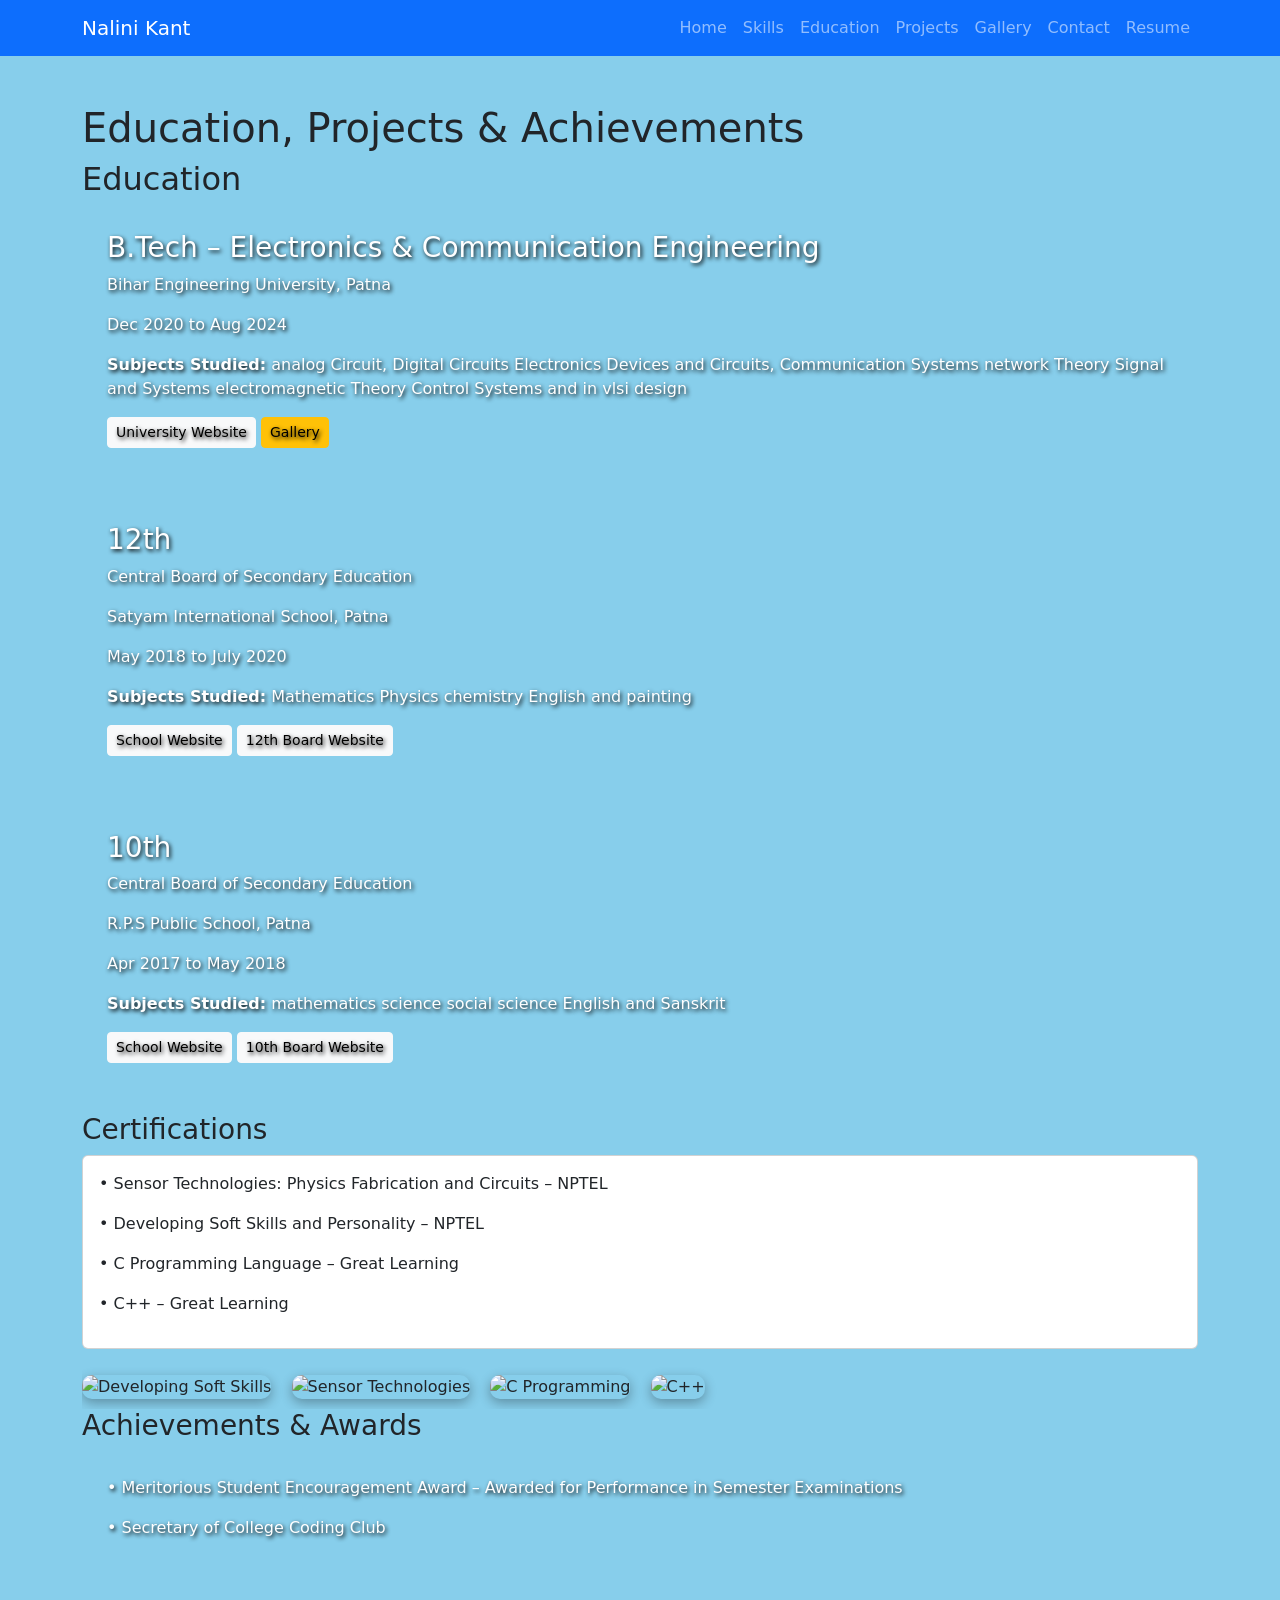
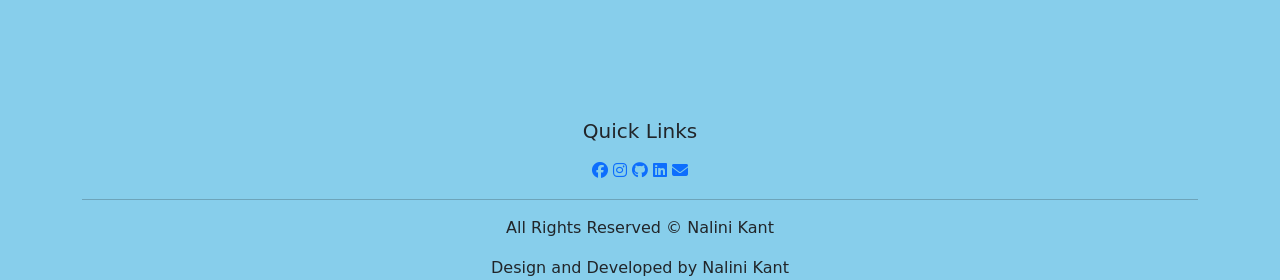
==== education.html @ 3c5895b9 "Create education.html" ====
<!DOCTYPE html>
<html lang="en">
<head>
    <meta charset="UTF-8">
    <meta name="viewport" content="width=device-width, initial-scale=1.0">
    <title>Education - Nalini Kant</title>
    <link href="https://cdn.jsdelivr.net/npm/bootstrap@5.3.3/dist/css/bootstrap.min.css" rel="stylesheet" integrity="sha384-QWTKZyjpPEjISv5WaRU9OFeRpok6YctnYmDr5pNlyT2bRjXh0JMhjY6hW+ALEwIH" crossorigin="anonymous">
    <link rel="stylesheet" href="https://cdnjs.cloudflare.com/ajax/libs/font-awesome/6.5.1/css/all.min.css">
    <link rel="stylesheet" href="style.css">
    <style>
        body { background: skyblue; }
        .edu-box { 
            background-size: cover; 
            background-position: center; 
            padding: 25px; 
            border-radius: 15px; 
            margin-bottom: 25px; 
            color: white; 
            text-shadow: 1.5px 1.5px 4px black; 
            min-height: 220px;
        }
        .blink { animation: blink 1.2s infinite; }
        @keyframes blink { 50% { opacity: 0.3; } }
        .photo-scroll { overflow-x: auto; white-space: nowrap; padding: 10px 0; }
        .photo-scroll img { height: 220px; margin-right: 15px; border-radius: 10px; box-shadow: 0 4px 12px rgba(0,0,0,0.3); }
    </style>
</head>
<body>

<nav class="navbar navbar-expand-lg navbar-dark bg-primary">
    <div class="container">
        <a class="navbar-brand" href="index.html">Nalini Kant</a>
        <button class="navbar-toggler" type="button" data-bs-toggle="collapse" data-bs-target="#navbarNav">
            <span class="navbar-toggler-icon"></span>
        </button>
        <div class="collapse navbar-collapse" id="navbarNav">
            <ul class="navbar-nav ms-auto">
                <li class="nav-item"><a class="nav-link" href="index.html">Home</a></li>
                <li class="nav-item"><a class="nav-link" href="skills.html">Skills</a></li>
                <li class="nav-item"><a class="nav-link" href="education.html">Education</a></li>
                <li class="nav-item"><a class="nav-link" href="projects.html">Projects</a></li>
                <li class="nav-item"><a class="nav-link" href="gallery.html">Gallery</a></li>
                <li class="nav-item"><a class="nav-link" href="contact.html">Contact</a></li>
                <li class="nav-item"><a class="nav-link" href="resume.html">Resume</a></li>
            </ul>
        </div>
    </div>
</nav>

<div class="container mt-5">
    <h1>Education, Projects & Achievements</h1>
    <h2>Education</h2>

    <div class="edu-box" style="background-image: url('btechimg.jpg');">
        <h3>B.Tech – Electronics & Communication Engineering</h3>
        <p>Bihar Engineering University, Patna</p>
        <p>Dec 2020 to Aug 2024</p>
        <p><strong>Subjects Studied:</strong> analog Circuit, Digital Circuits Electronics Devices and Circuits, Communication Systems network Theory Signal and Systems electromagnetic Theory Control Systems <span class="blink">and in vlsi design</span></p>
        <a href="https://www.beu-bih.ac.in/" target="_blank" class="btn btn-light btn-sm">University Website</a>
        <a href="gallery.html" class="btn btn-warning btn-sm">Gallery</a>
    </div>

    <div class="edu-box" style="background-image: url('12thimg.jpg');">
        <h3>12th</h3>
        <p>Central Board of Secondary Education</p>
        <p>Satyam International School, Patna</p>
        <p>May 2018 to July 2020</p>
        <p><strong>Subjects Studied:</strong> Mathematics Physics chemistry English and painting</p>
        <a href="https://www.satyaminternationalpatna.com/" target="_blank" class="btn btn-light btn-sm">School Website</a>
        <a href="https://share.google/4CyWod4PLYBbQKhBb" target="_blank" class="btn btn-light btn-sm">12th Board Website</a>
    </div>

    <div class="edu-box" style="background-image: url('10thimg.jpg');">
        <h3>10th</h3>
        <p>Central Board of Secondary Education</p>
        <p>R.P.S Public School, Patna</p>
        <p>Apr 2017 to May 2018</p>
        <p><strong>Subjects Studied:</strong> <span class="blink">mathematics science social science English and Sanskrit</span></p>
        <a href="https://rpspublicschool.org/" target="_blank" class="btn btn-light btn-sm">School Website</a>
        <a href="https://share.google/4CyWod4PLYBbQKhBb" target="_blank" class="btn btn-light btn-sm">10th Board Website</a>
    </div>

    <h3>Certifications</h3>
    <div class="card p-3 mb-3">
        <p>• Sensor Technologies: Physics Fabrication and Circuits – NPTEL</p>
        <p>• Developing Soft Skills and Personality – NPTEL</p>
        <p>• C Programming Language – Great Learning</p>
        <p>• C++ – Great Learning</p>
    </div>

    <div class="photo-scroll">
        <img src="developingimg.jpg" alt="Developing Soft Skills">
        <img src="sensorimg.jpg" alt="Sensor Technologies">
        <img src="cimg.jpg" alt="C Programming">
        <img src="c++img.jpg" alt="C++">
    </div>

    <h3>Achievements & Awards</h3>
    <div class="edu-box" style="background-image: url('awardimg.jpg');">
        <p>• Meritorious Student Encouragement Award – Awarded for Performance in Semester Examinations</p>
        <p>• Secretary of College Coding Club</p>
    </div>
</div>

<footer class="mt-5">
    <div class="container text-center">
        <h5 class="mb-3">Quick Links</h5>
        <div class="social-icons mb-3">
            <a href="https://www.facebook.com/share/1LCQ7BjHEM/" target="_blank"><i class="fab fa-facebook"></i></a>
            <a href="https://www.instagram.com/nalinikant_singh1?igsh=MW4yN2l5ZTg4MzA1dQ==" target="_blank"><i class="fab fa-instagram"></i></a>
            <a href="https://github.com/NaliniKant1" target="_blank"><i class="fab fa-github"></i></a>
            <a href="https://www.linkedin.com/in/nalinikant1" target="_blank"><i class="fab fa-linkedin"></i></a>
            <a href="mailto:nalinikantk@gmail.com"><i class="fas fa-envelope"></i></a>
        </div>
        <hr>
        <p>All Rights Reserved © Nalini Kant</p>
        <div class="footer-yellow">Design and Developed by Nalini Kant</div>
    </div>
</footer>

<script src="https://cdn.jsdelivr.net/npm/bootstrap@5.3.3/dist/js/bootstrap.bundle.min.js" integrity="sha384-YvpcrYf0tY3lHB60NNkmXc5s9fDVZLESaAA55NDzOxhy9GkcIdslK1eN7N6jIeHz" crossorigin="anonymous"></script>
<script src="script.js"></script>
</body>
</html>
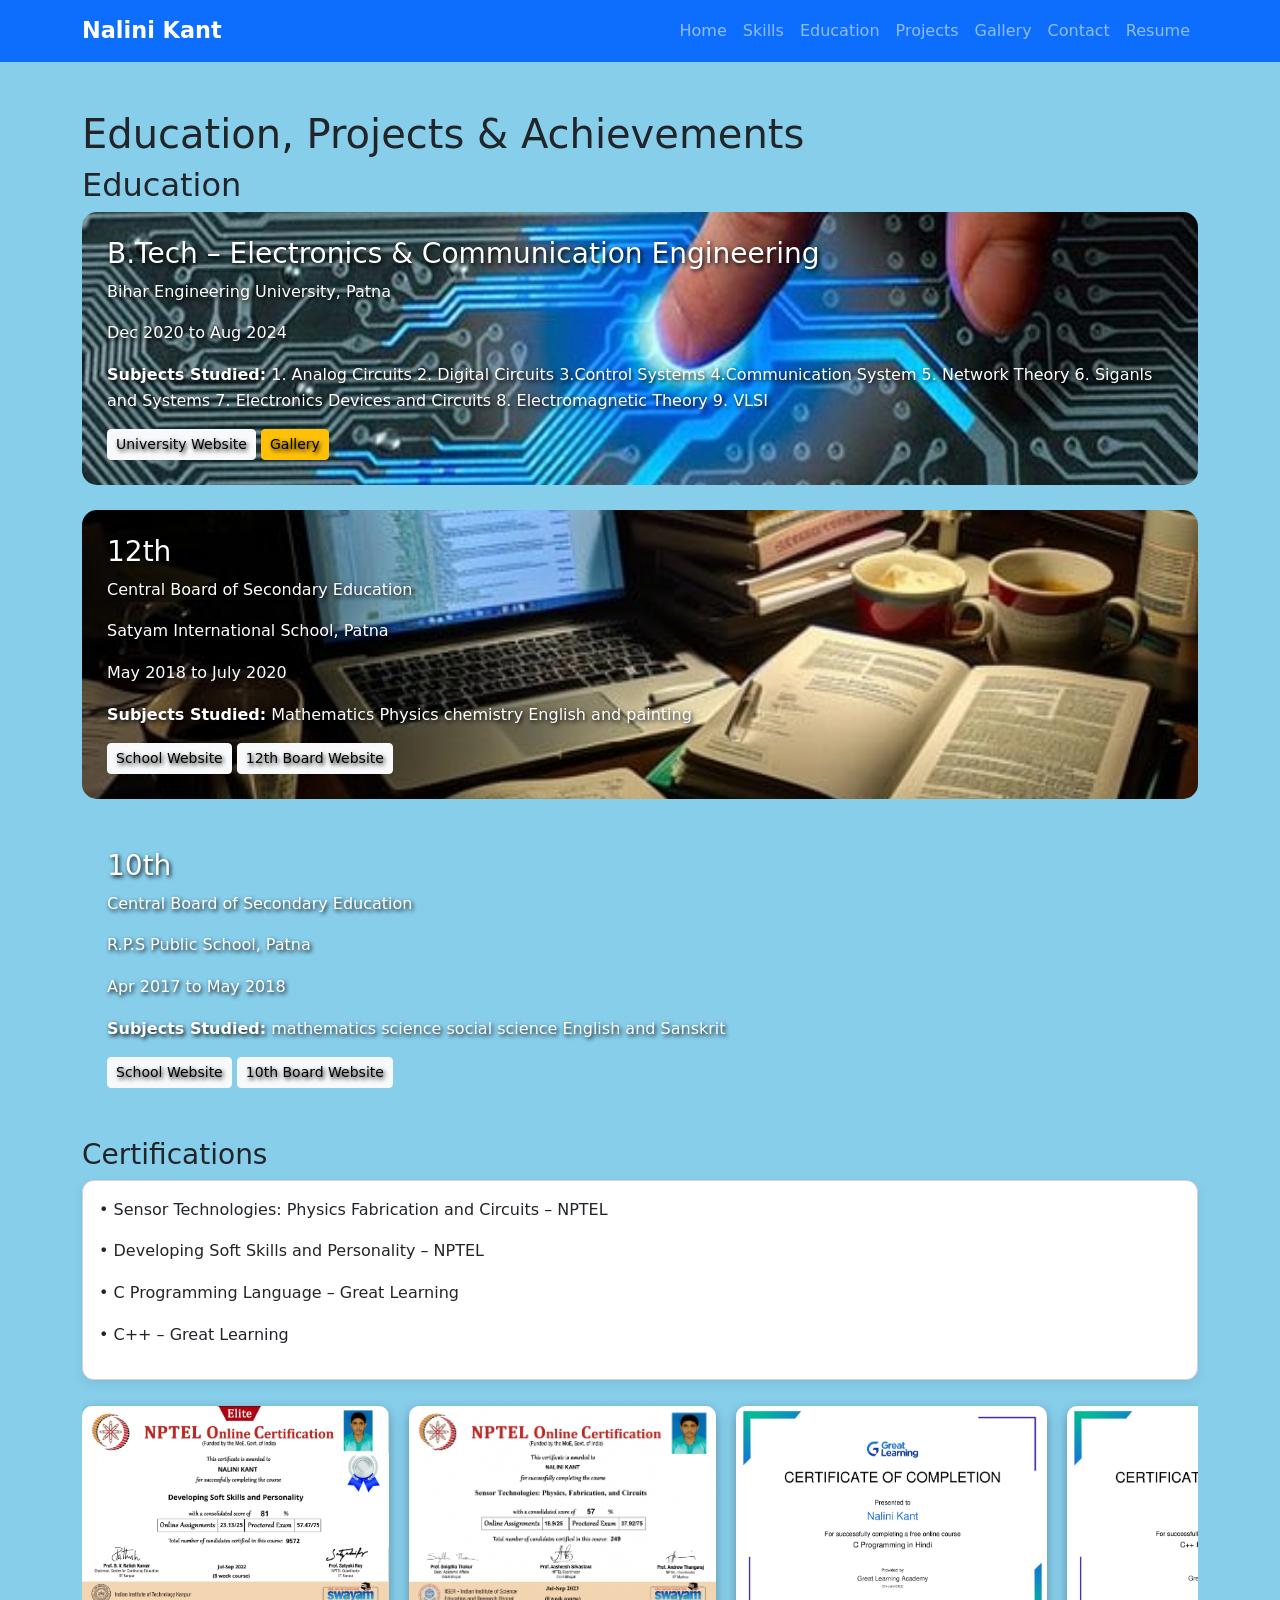
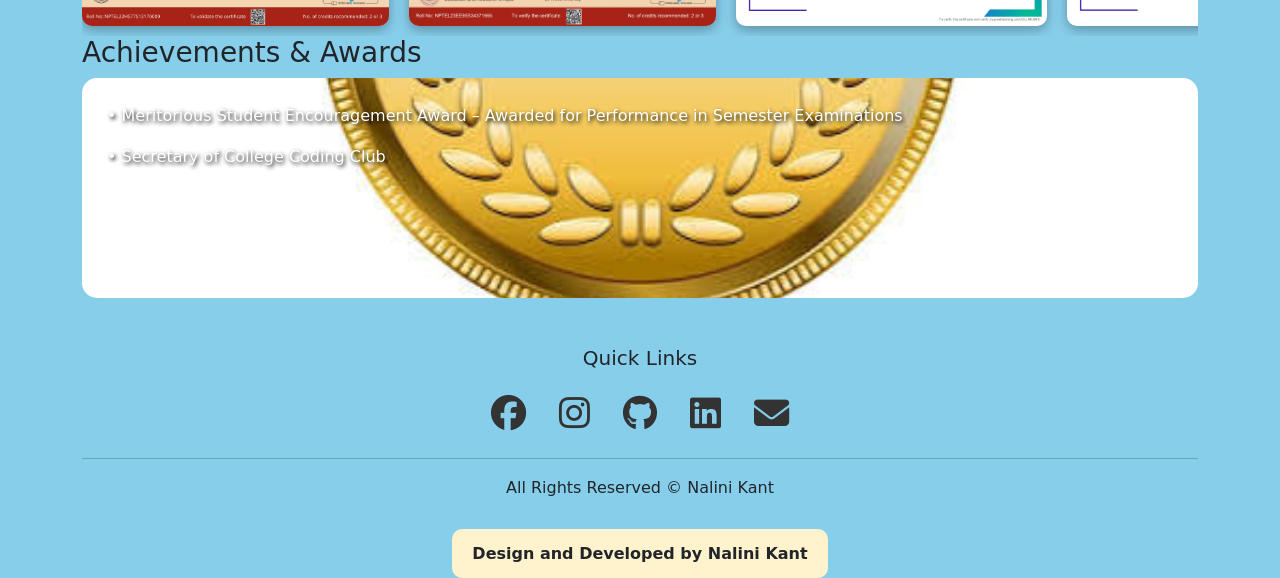
==== commit e9fae792: "Update education.html" ====
--- a/education.html
+++ b/education.html
@@ -55,7 +55,7 @@
         <h3>B.Tech – Electronics & Communication Engineering</h3>
         <p>Bihar Engineering University, Patna</p>
         <p>Dec 2020 to Aug 2024</p>
-        <p><strong>Subjects Studied:</strong> analog Circuit, Digital Circuits Electronics Devices and Circuits, Communication Systems network Theory Signal and Systems electromagnetic Theory Control Systems <span class="blink">and in vlsi design</span></p>
+        <p><strong>Subjects Studied:</strong> <span class="blink">1. Analog Circuits 2. Digital Circuits 3.Control Systems 4.Communication System 5. Network Theory 6. Siganls and Systems 7. Electronics Devices and Circuits 8. Electromagnetic Theory 9. VLSI </span></p>
         <a href="https://www.beu-bih.ac.in/" target="_blank" class="btn btn-light btn-sm">University Website</a>
         <a href="gallery.html" class="btn btn-warning btn-sm">Gallery</a>
     </div>
--- a/style.css
+++ b/style.css
@@ -0,0 +1,37 @@
+/* Shared styles for all pages */
+
+body {
+    font-family: system-ui, -apple-system, "Segoe UI", Roboto, "Helvetica Neue", Arial, sans-serif;
+    line-height: 1.6;
+}
+
+.navbar-brand {
+    font-weight: bold;
+    font-size: 1.4rem;
+}
+
+.social-icons a {
+    font-size: 2.2rem;
+    margin: 0 14px;
+    color: #333;
+    transition: all 0.25s ease;
+}
+
+.social-icons a:hover {
+    color: #0d6efd;
+    transform: scale(1.18);
+}
+
+.footer-yellow {
+    background-color: #fff3cd;
+    padding: 12px 20px;
+    border-radius: 10px;
+    font-weight: 600;
+    display: inline-block;
+    margin-top: 12px;
+}
+
+.card {
+    border-radius: 12px;
+    box-shadow: 0 4px 12px rgba(0,0,0,0.08);
+}
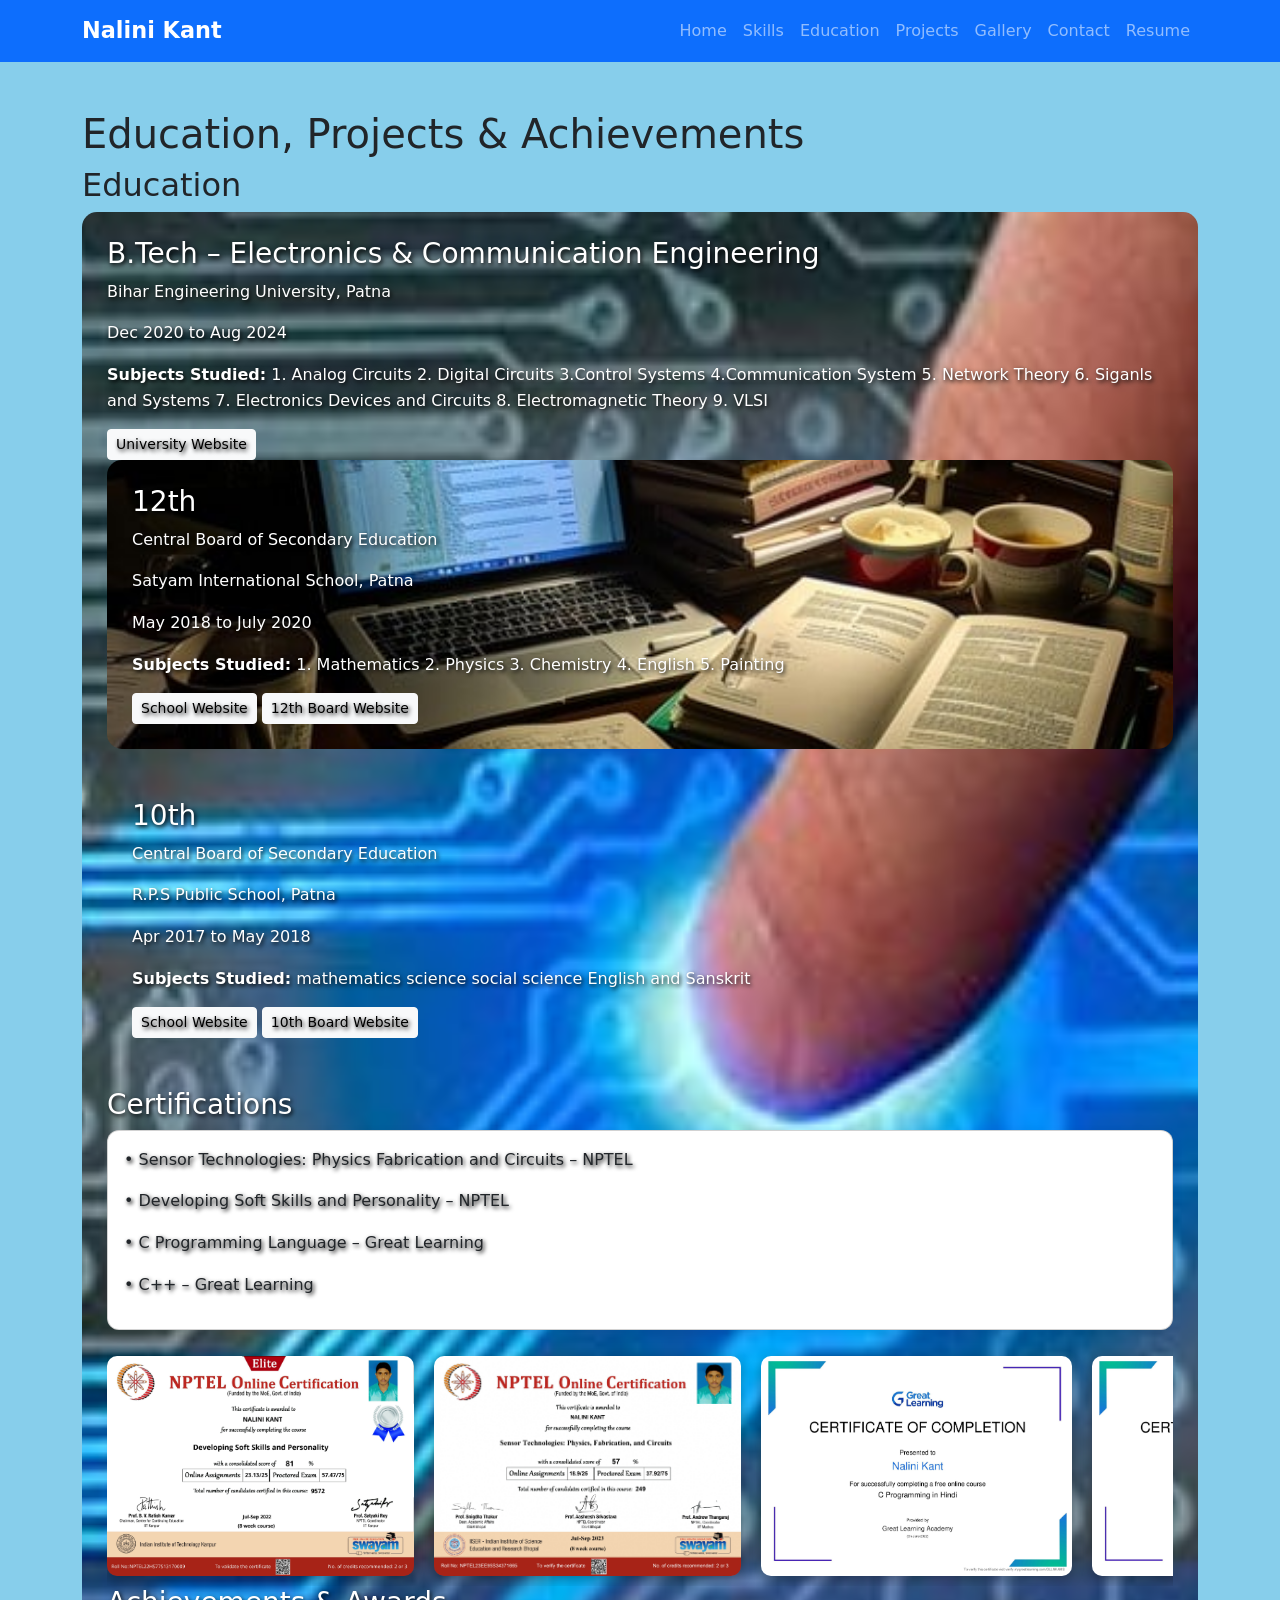
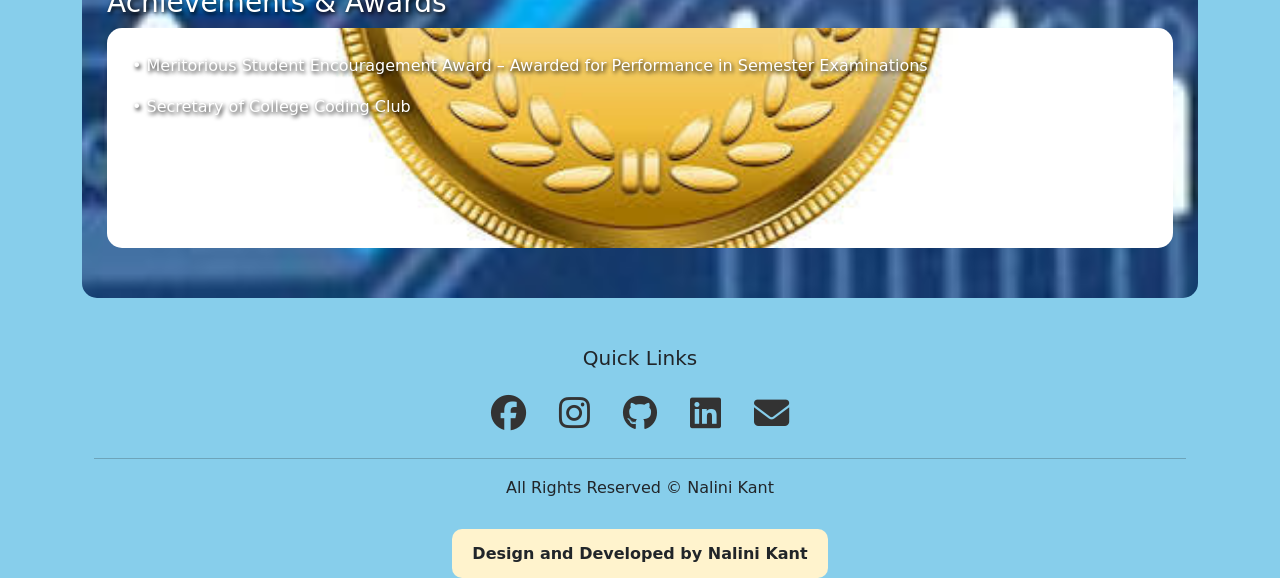
==== commit a63bcd3c: "Update education.html" ====
--- a/education.html
+++ b/education.html
@@ -57,7 +57,7 @@
         <p>Dec 2020 to Aug 2024</p>
         <p><strong>Subjects Studied:</strong> <span class="blink">1. Analog Circuits 2. Digital Circuits 3.Control Systems 4.Communication System 5. Network Theory 6. Siganls and Systems 7. Electronics Devices and Circuits 8. Electromagnetic Theory 9. VLSI </span></p>
         <a href="https://www.beu-bih.ac.in/" target="_blank" class="btn btn-light btn-sm">University Website</a>
-        <a href="gallery.html" class="btn btn-warning btn-sm">Gallery</a>
+        <a 
     </div>
 
     <div class="edu-box" style="background-image: url('12thimg.jpg');">
@@ -65,7 +65,7 @@
         <p>Central Board of Secondary Education</p>
         <p>Satyam International School, Patna</p>
         <p>May 2018 to July 2020</p>
-        <p><strong>Subjects Studied:</strong> Mathematics Physics chemistry English and painting</p>
+        <p><strong>Subjects Studied:</strong> <span class="blink">1. Mathematics 2. Physics 3. Chemistry 4. English 5. Painting</span></p>
         <a href="https://www.satyaminternationalpatna.com/" target="_blank" class="btn btn-light btn-sm">School Website</a>
         <a href="https://share.google/4CyWod4PLYBbQKhBb" target="_blank" class="btn btn-light btn-sm">12th Board Website</a>
     </div>
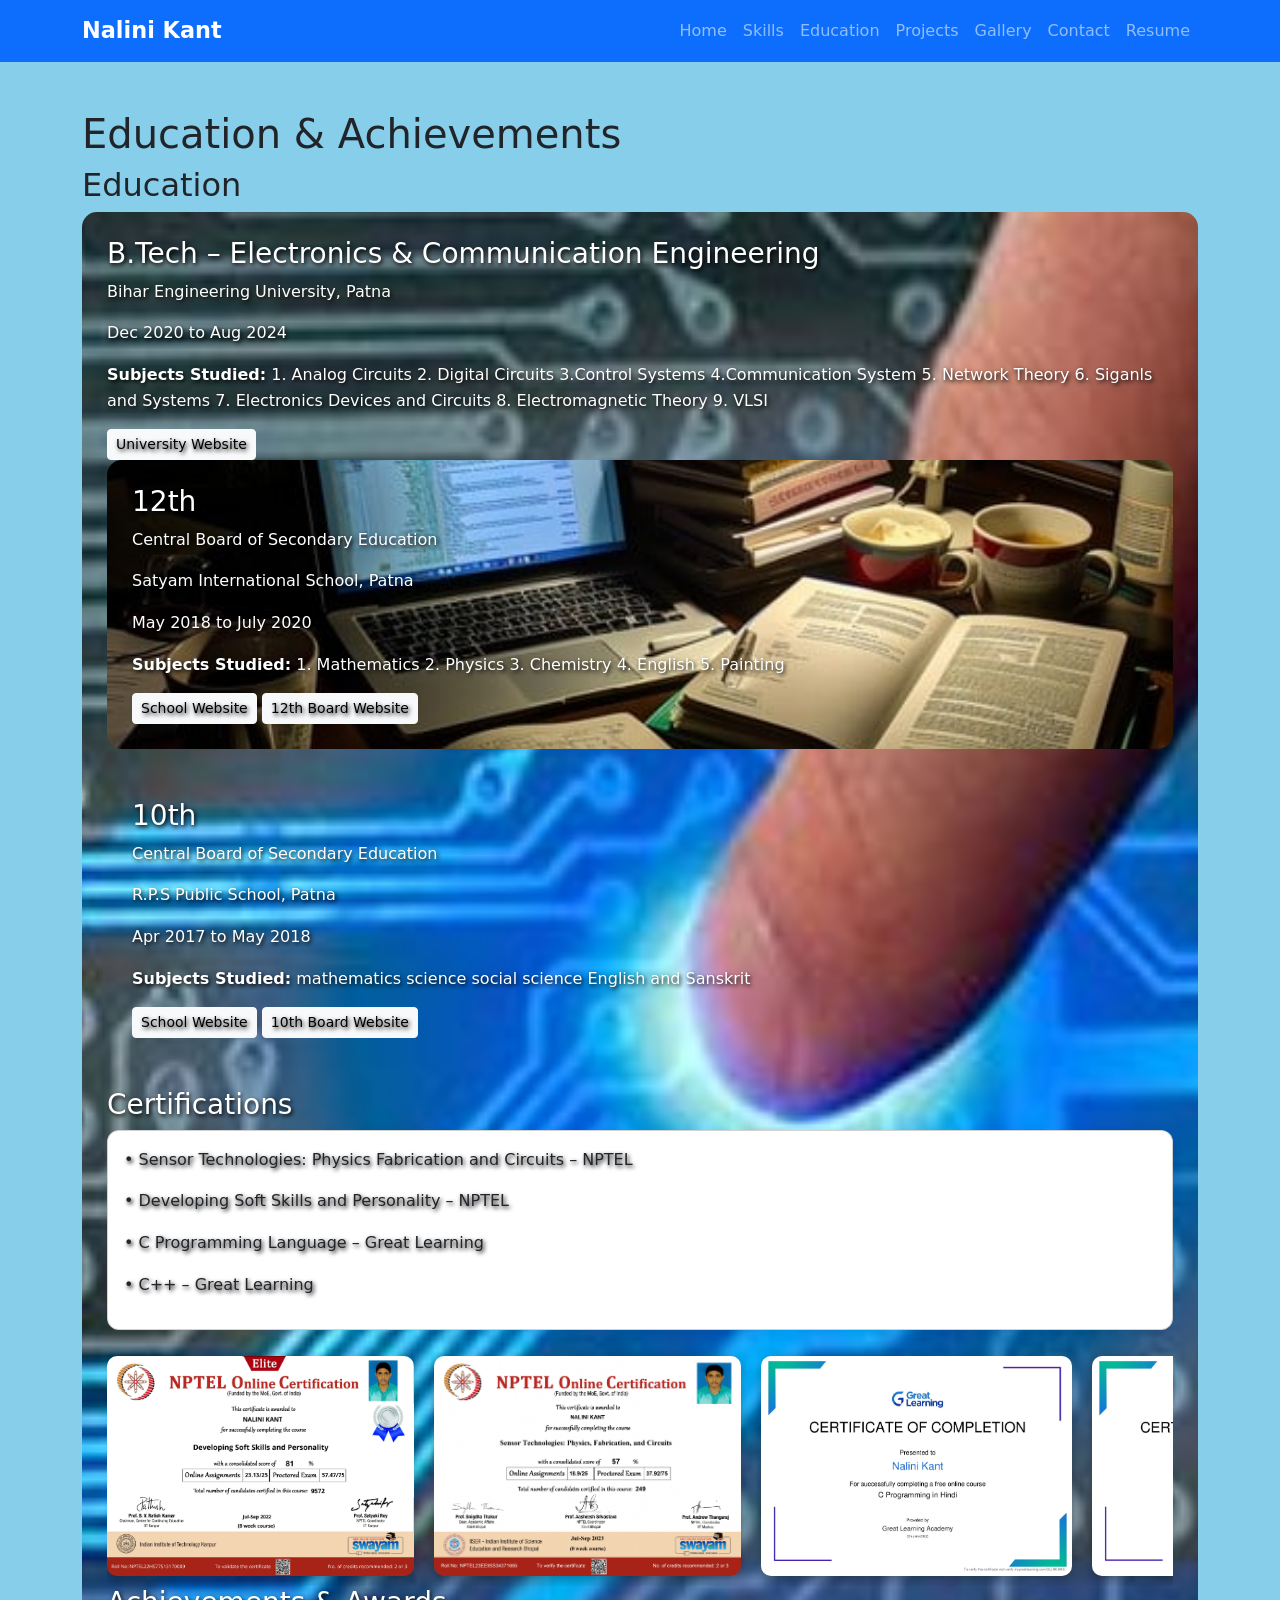
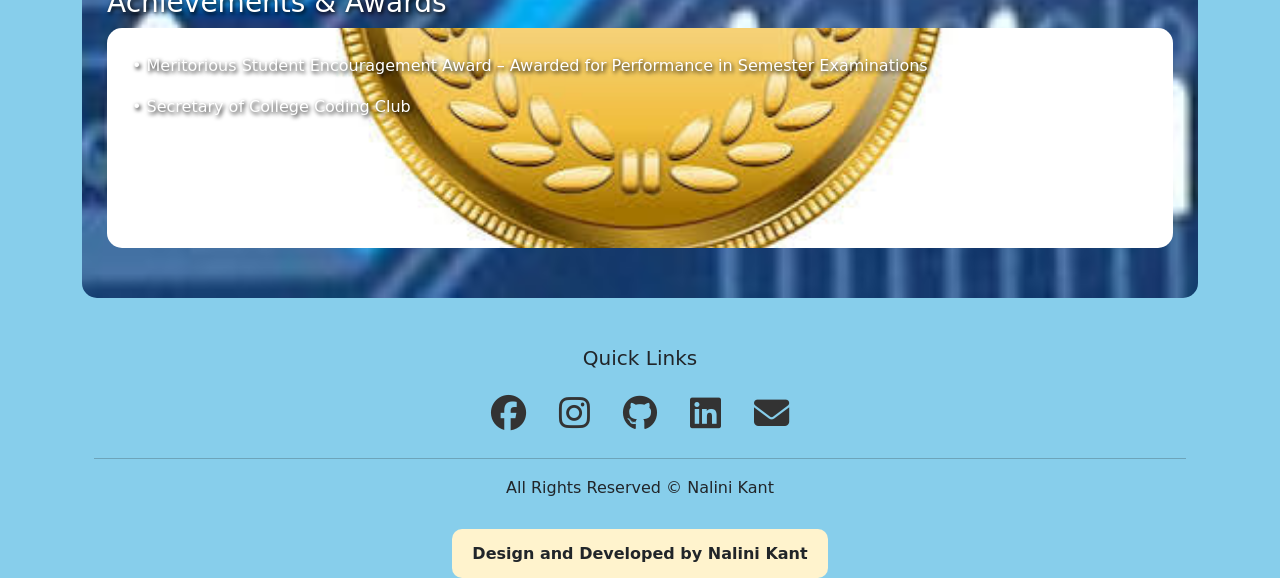
==== commit 4b0f7889: "Update education.html" ====
--- a/education.html
+++ b/education.html
@@ -48,7 +48,7 @@
 </nav>
 
 <div class="container mt-5">
-    <h1>Education, Projects & Achievements</h1>
+    <h1>Education & Achievements</h1>
     <h2>Education</h2>
 
     <div class="edu-box" style="background-image: url('btechimg.jpg');">
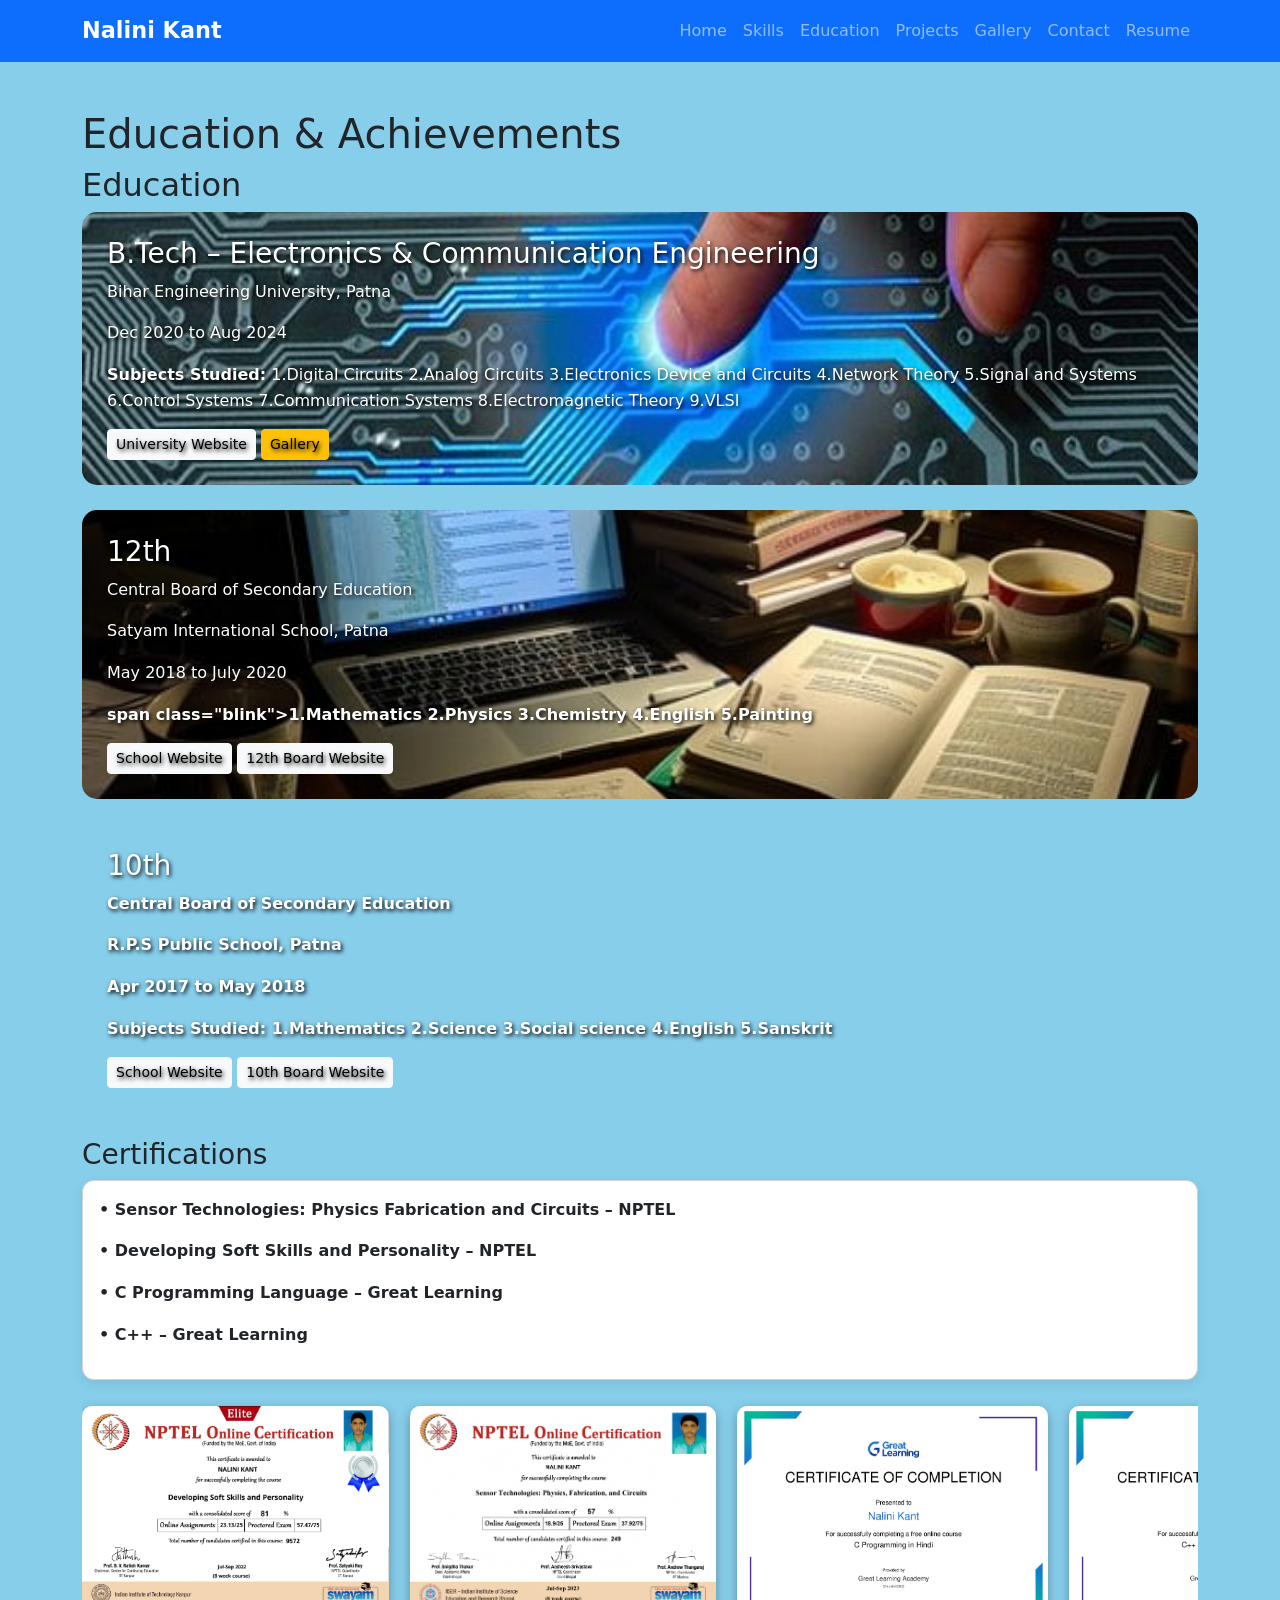
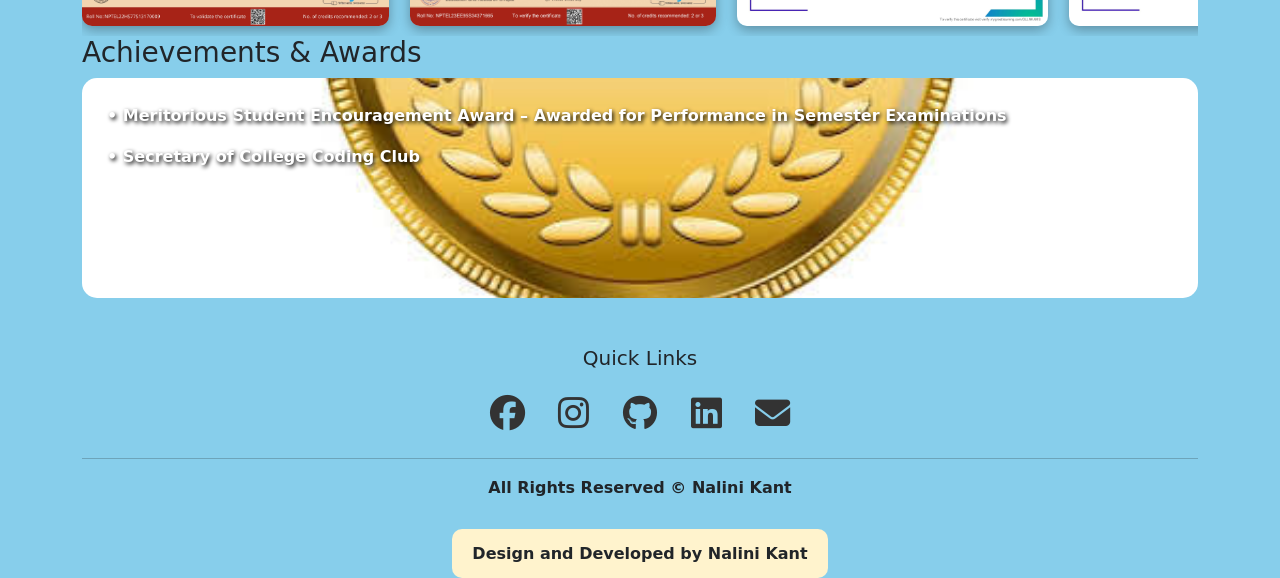
==== commit 1a8f5bde: "Create education.html" ====
--- a/education.html
+++ b/education.html
@@ -55,9 +55,9 @@
         <h3>B.Tech – Electronics & Communication Engineering</h3>
         <p>Bihar Engineering University, Patna</p>
         <p>Dec 2020 to Aug 2024</p>
-        <p><strong>Subjects Studied:</strong> <span class="blink">1. Analog Circuits 2. Digital Circuits 3.Control Systems 4.Communication System 5. Network Theory 6. Siganls and Systems 7. Electronics Devices and Circuits 8. Electromagnetic Theory 9. VLSI </span></p>
+        <p><strong>Subjects Studied:</strong> <span class="blink">1.Digital Circuits 2.Analog Circuits 3.Electronics Device and Circuits 4.Network Theory 5.Signal and Systems 6.Control Systems 7.Communication Systems 8.Electromagnetic Theory 9.VLSI </span></p>
         <a href="https://www.beu-bih.ac.in/" target="_blank" class="btn btn-light btn-sm">University Website</a>
-        <a 
+        <a href="gallery.html" class="btn btn-warning btn-sm">Gallery</a>
     </div>
 
     <div class="edu-box" style="background-image: url('12thimg.jpg');">
@@ -65,7 +65,7 @@
         <p>Central Board of Secondary Education</p>
         <p>Satyam International School, Patna</p>
         <p>May 2018 to July 2020</p>
-        <p><strong>Subjects Studied:</strong> <span class="blink">1. Mathematics 2. Physics 3. Chemistry 4. English 5. Painting</span></p>
+        <p><strong><Subjects Studied:</strong> span class="blink">1.Mathematics 2.Physics 3.Chemistry 4.English 5.Painting</span></p>
         <a href="https://www.satyaminternationalpatna.com/" target="_blank" class="btn btn-light btn-sm">School Website</a>
         <a href="https://share.google/4CyWod4PLYBbQKhBb" target="_blank" class="btn btn-light btn-sm">12th Board Website</a>
     </div>
@@ -75,7 +75,7 @@
         <p>Central Board of Secondary Education</p>
         <p>R.P.S Public School, Patna</p>
         <p>Apr 2017 to May 2018</p>
-        <p><strong>Subjects Studied:</strong> <span class="blink">mathematics science social science English and Sanskrit</span></p>
+        <p><strong>Subjects Studied:</strong> <span class="blink">1.Mathematics 2.Science 3.Social science 4.English 5.Sanskrit</span></p>
         <a href="https://rpspublicschool.org/" target="_blank" class="btn btn-light btn-sm">School Website</a>
         <a href="https://share.google/4CyWod4PLYBbQKhBb" target="_blank" class="btn btn-light btn-sm">10th Board Website</a>
     </div>
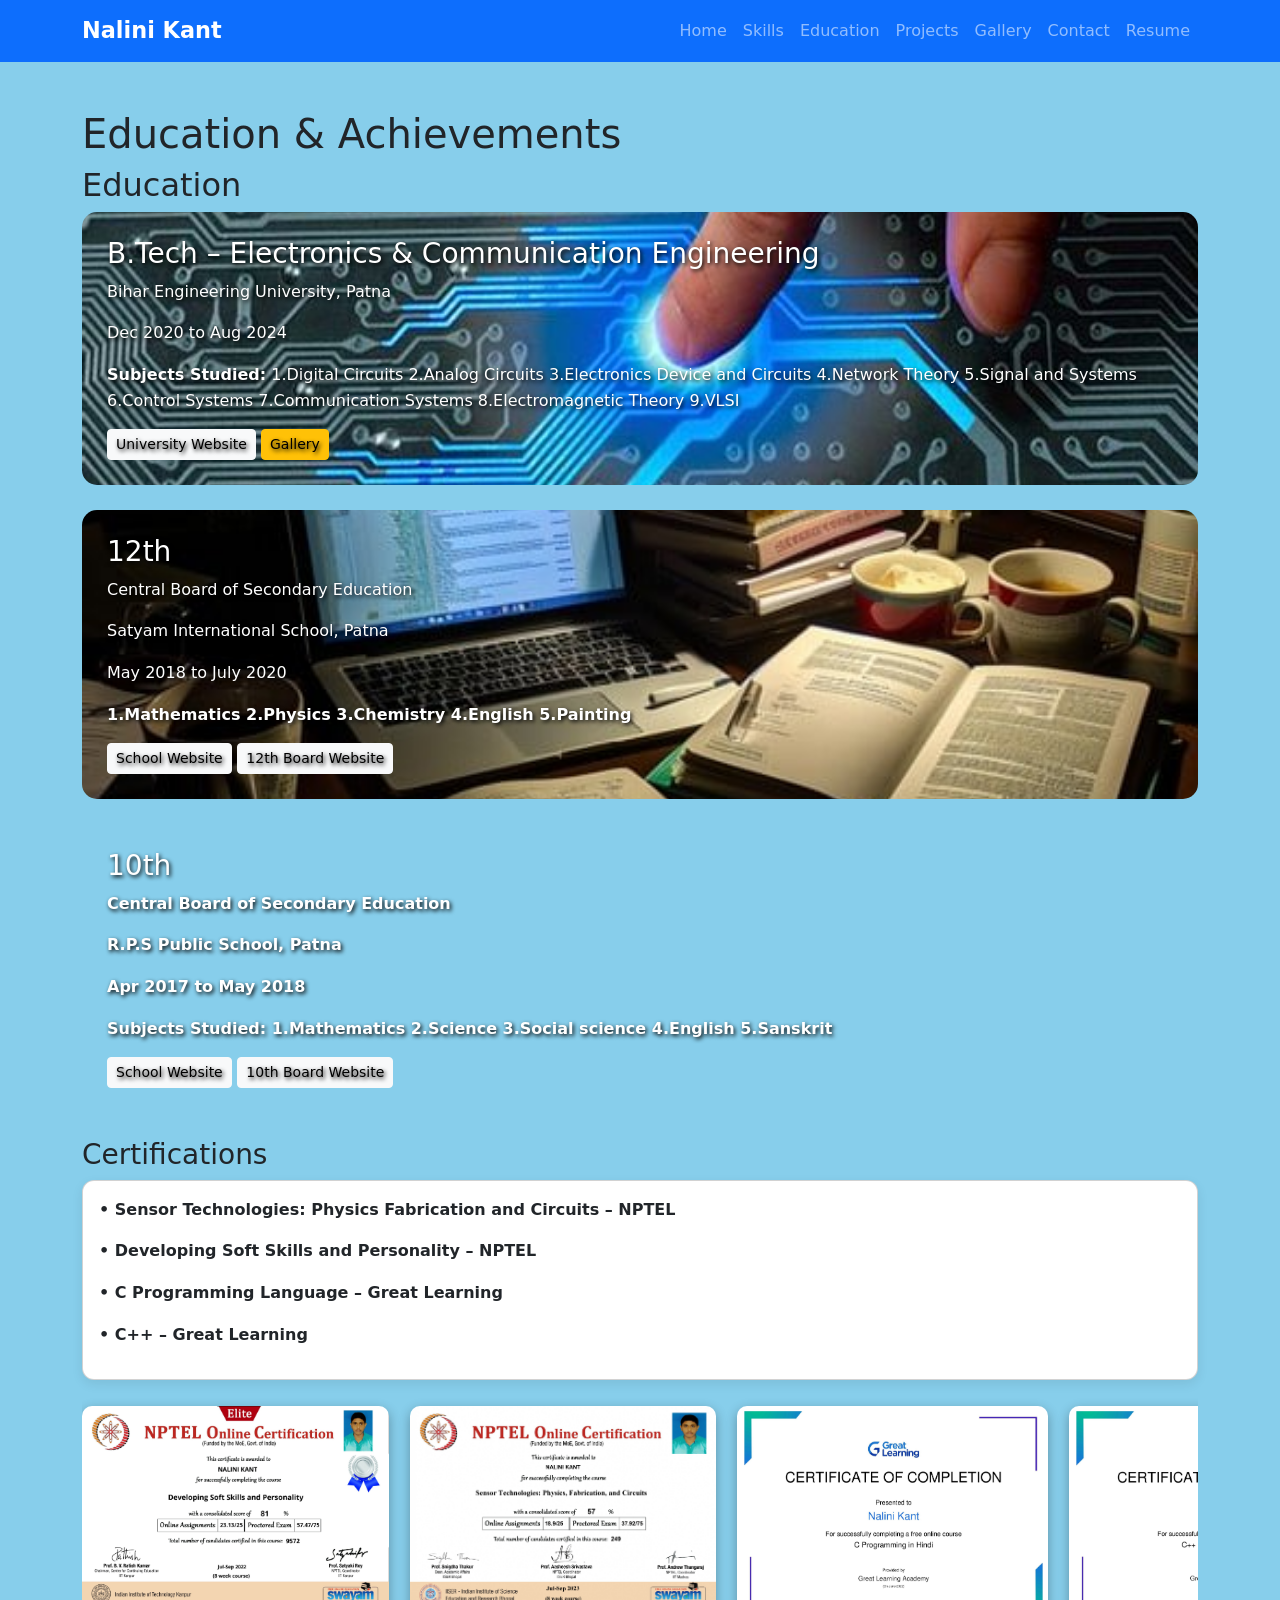
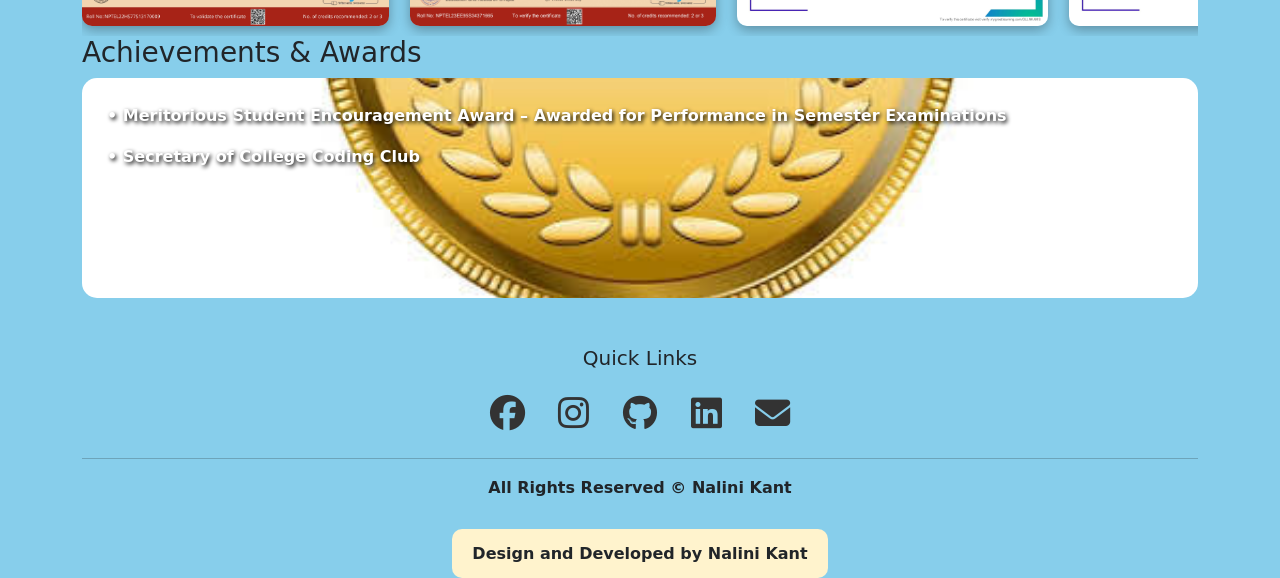
==== commit 2fbec3df: "Update education.html" ====
--- a/education.html
+++ b/education.html
@@ -65,7 +65,7 @@
         <p>Central Board of Secondary Education</p>
         <p>Satyam International School, Patna</p>
         <p>May 2018 to July 2020</p>
-        <p><strong><Subjects Studied:</strong> span class="blink">1.Mathematics 2.Physics 3.Chemistry 4.English 5.Painting</span></p>
+        <p><strong><Subjects Studied:</strong> <span class="blink">1.Mathematics 2.Physics 3.Chemistry 4.English 5.Painting</span></p>
         <a href="https://www.satyaminternationalpatna.com/" target="_blank" class="btn btn-light btn-sm">School Website</a>
         <a href="https://share.google/4CyWod4PLYBbQKhBb" target="_blank" class="btn btn-light btn-sm">12th Board Website</a>
     </div>
